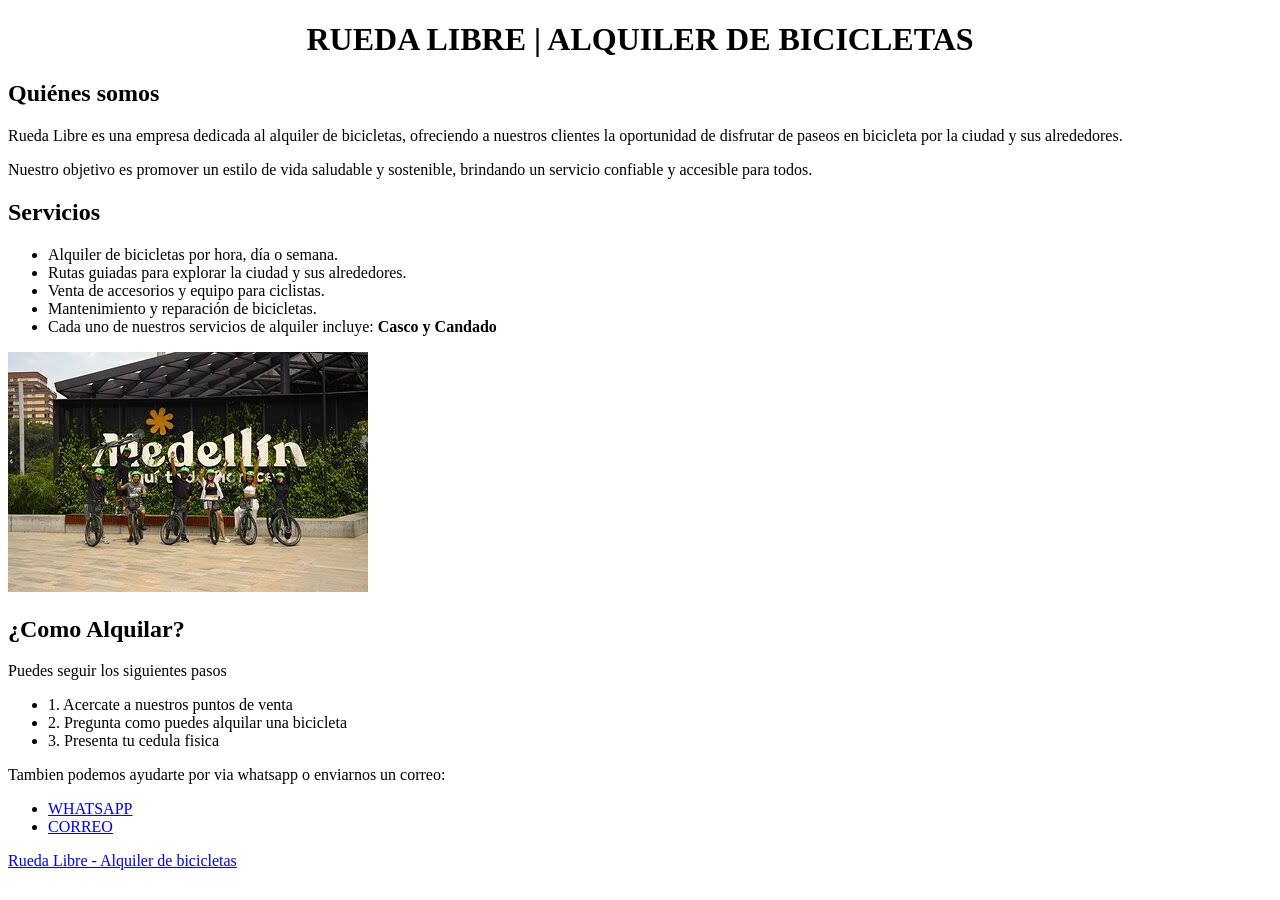
==== index.html @ cf6d64be "Clase 2: Formularios" ====
<!DOCTYPE html>
<html lang="es">

<head>
    <meta charset="UTF-8">
    <meta name="viewport" content="width=device-width, initial-scale=1.0">
    <title>Rueda Libre</title>
</head>

    <h1><center>RUEDA LIBRE | ALQUILER DE BICICLETAS</center></h1>
    <main>
        <section>
            <h2>Quiénes somos</h2>

            <p>
                Rueda Libre es una empresa dedicada al alquiler de bicicletas,
                ofreciendo a nuestros clientes la oportunidad de disfrutar de
                paseos en bicicleta por la ciudad y sus alrededores.
            </p>

            <p>
                Nuestro objetivo es promover un estilo de vida saludable y
                sostenible, brindando un servicio confiable y accesible para todos.
            </p>
        </section>

        <!-- Sección: Servicios -->
        <section>
            <h2>Servicios</h2>

            <ul>
                <li>Alquiler de bicicletas por hora, día o semana.</li>
                <li>Rutas guiadas para explorar la ciudad y sus alrededores.</li>
                <li>Venta de accesorios y equipo para ciclistas.</li>
                <li>Mantenimiento y reparación de bicicletas.</li>
                <li>Cada uno de nuestros servicios de alquiler incluye: <strong>Casco y Candado</strong></li>
            </ul>

            <img
                src="img/image1.jpeg"
                alt="Bicicletas disponibles para alquiler">
        </section>

        <section>
            <h2>¿Como Alquilar?</h2>
            <p>Puedes seguir los siguientes pasos</p>
            <ul>
                <li>1. Acercate a nuestros puntos de venta</li>
                <li>2. Pregunta como puedes alquilar una bicicleta</li>
                <li>3. Presenta tu cedula fisica</li>
            </ul>
            <p>Tambien podemos ayudarte por via whatsapp o enviarnos un correo: 
                <ul>
                    <li><a href="https://www.whatsapp.com/?lang=es">WHATSAPP</li>
                    <li><a href="https://mail.google.com/mail/u/0/#inbox">CORREO</li>
                </ul>
        </section>
    </main>
    <footer>
        <p>Rueda Libre - Alquiler de bicicletas</p>
    </footer>

</body>

</html>
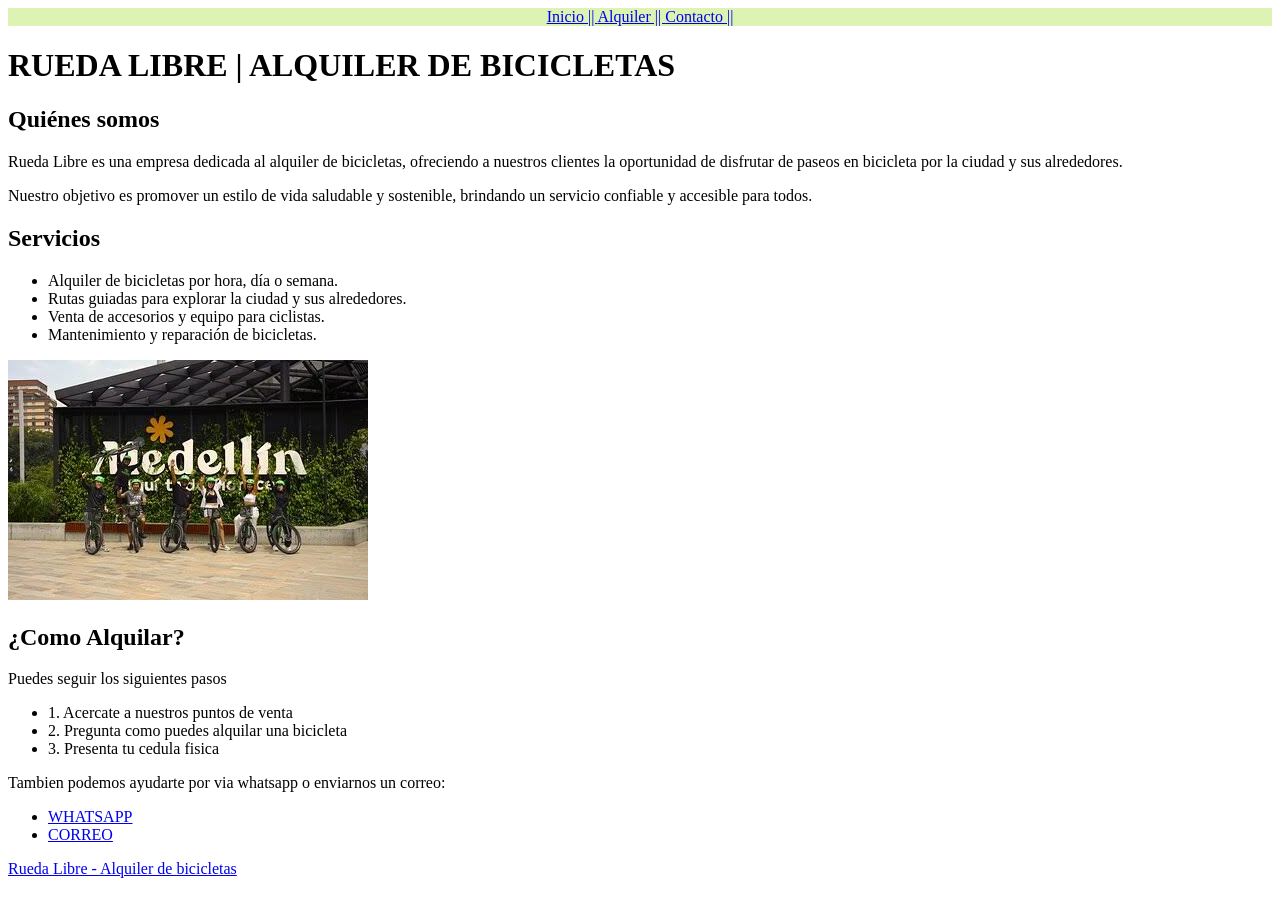
==== commit f6f6a4b6: "Se agrego contacto.html" ====
--- a/index.html
+++ b/index.html
@@ -7,7 +7,16 @@
     <title>Rueda Libre</title>
 </head>
 
-    <h1><center>RUEDA LIBRE | ALQUILER DE BICICLETAS</center></h1>
+<body>
+    <header>
+        <nav style="text-align: center; background-color: rgba(205, 238, 144, 0.671);">
+            <a href="index.html">Inicio ||  </a>
+            <a href="alquiler.html">Alquiler  ||  </a>
+            <a href="contacto.html">Contacto  ||  </a>
+        </nav>
+        <h1>RUEDA LIBRE | ALQUILER DE BICICLETAS</h1>
+    </header>
+
     <main>
         <section>
             <h2>Quiénes somos</h2>
@@ -24,7 +33,6 @@
             </p>
         </section>
 
-        <!-- Sección: Servicios -->
         <section>
             <h2>Servicios</h2>
 
@@ -33,15 +41,15 @@
                 <li>Rutas guiadas para explorar la ciudad y sus alrededores.</li>
                 <li>Venta de accesorios y equipo para ciclistas.</li>
                 <li>Mantenimiento y reparación de bicicletas.</li>
-                <li>Cada uno de nuestros servicios de alquiler incluye: <strong>Casco y Candado</strong></li>
             </ul>
 
             <img
                 src="img/image1.jpeg"
-                alt="Bicicletas disponibles para alquiler">
+                alt="Bicicletas disponibles para alquiler"
+            >
         </section>
 
-        <section>
+            <section>
             <h2>¿Como Alquilar?</h2>
             <p>Puedes seguir los siguientes pasos</p>
             <ul>
@@ -55,11 +63,12 @@
                     <li><a href="https://mail.google.com/mail/u/0/#inbox">CORREO</li>
                 </ul>
         </section>
+
     </main>
+
     <footer>
         <p>Rueda Libre - Alquiler de bicicletas</p>
     </footer>
 
 </body>
-
-</html>+</html>
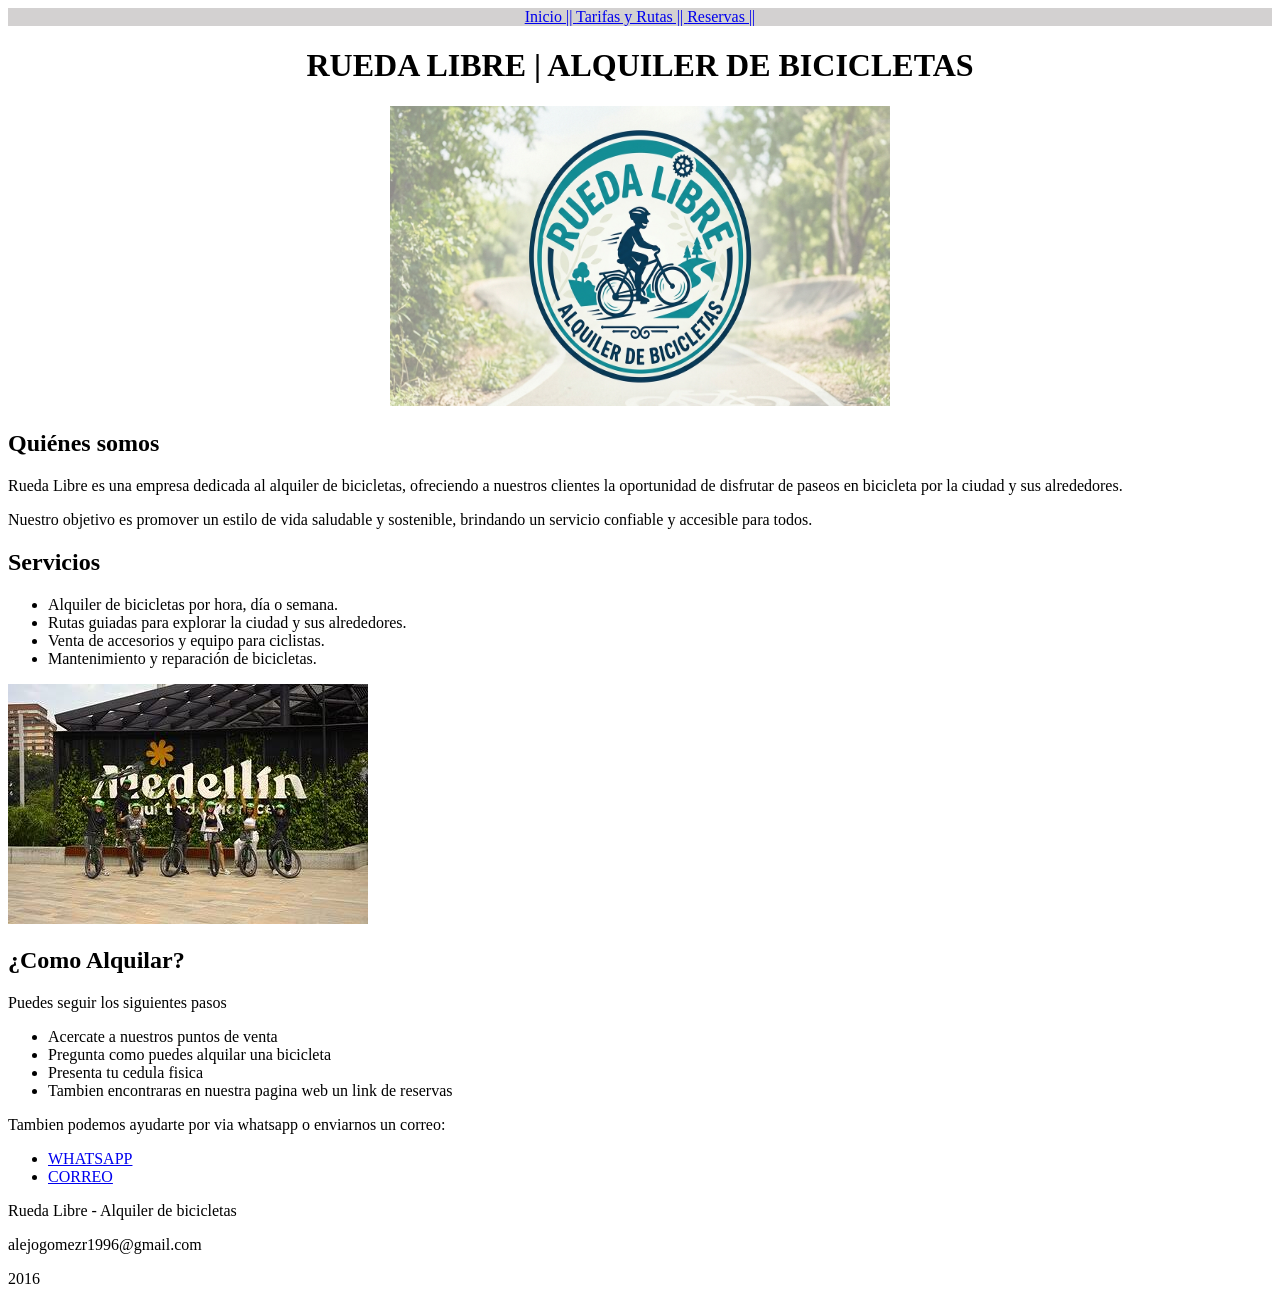
==== commit edae545a: "Sitio v0.1, paginas agregadas reservas.html y tarifas.html" ====
--- a/index.html
+++ b/index.html
@@ -9,12 +9,15 @@
 
 <body>
     <header>
-        <nav style="text-align: center; background-color: rgba(205, 238, 144, 0.671);">
+        <nav style="text-align: center; background-color: rgba(190, 187, 187, 0.671);   ">
             <a href="index.html">Inicio ||  </a>
-            <a href="alquiler.html">Alquiler  ||  </a>
-            <a href="contacto.html">Contacto  ||  </a>
+            <a href="/paginas/tarifas.html">Tarifas y Rutas ||  </a>
+            <a href="/paginas/reservas.html">Reservas  ||  </a>
         </nav>
+        <center>
         <h1>RUEDA LIBRE | ALQUILER DE BICICLETAS</h1>
+        <img src="/img/logo.jpeg" alt="Logo Rueda libre" width="500" height="300">
+        </center>
     </header>
 
     <main>
@@ -45,29 +48,35 @@
 
             <img
                 src="img/image1.jpeg"
-                alt="Bicicletas disponibles para alquiler"
-            >
+                alt="Bicicletas disponibles para alquiler">
         </section>
 
-            <section>
+        <section>
             <h2>¿Como Alquilar?</h2>
             <p>Puedes seguir los siguientes pasos</p>
+
             <ul>
-                <li>1. Acercate a nuestros puntos de venta</li>
-                <li>2. Pregunta como puedes alquilar una bicicleta</li>
-                <li>3. Presenta tu cedula fisica</li>
+                <li>Acercate a nuestros puntos de venta</li>
+                <li>Pregunta como puedes alquilar una bicicleta</li>
+                <li>Presenta tu cedula fisica</li>
+                <li>Tambien encontraras en nuestra pagina web un link de reservas</li>
             </ul>
-            <p>Tambien podemos ayudarte por via whatsapp o enviarnos un correo: 
+
+            <p>
+                Tambien podemos ayudarte por via whatsapp o enviarnos un correo: 
                 <ul>
-                    <li><a href="https://www.whatsapp.com/?lang=es">WHATSAPP</li>
-                    <li><a href="https://mail.google.com/mail/u/0/#inbox">CORREO</li>
+                    <li><a href="https://www.whatsapp.com/?lang=es">WHATSAPP</a></li>
+                    <li><a href="mailto:alejogomezr1996@gmail.com">CORREO</a></li>
                 </ul>
+            </p>
+
         </section>
-
     </main>
 
-    <footer>
+        <footer>
         <p>Rueda Libre - Alquiler de bicicletas</p>
+        <p>alejogomezr1996@gmail.com</p>
+        <p>2016</p>
     </footer>
 
 </body>
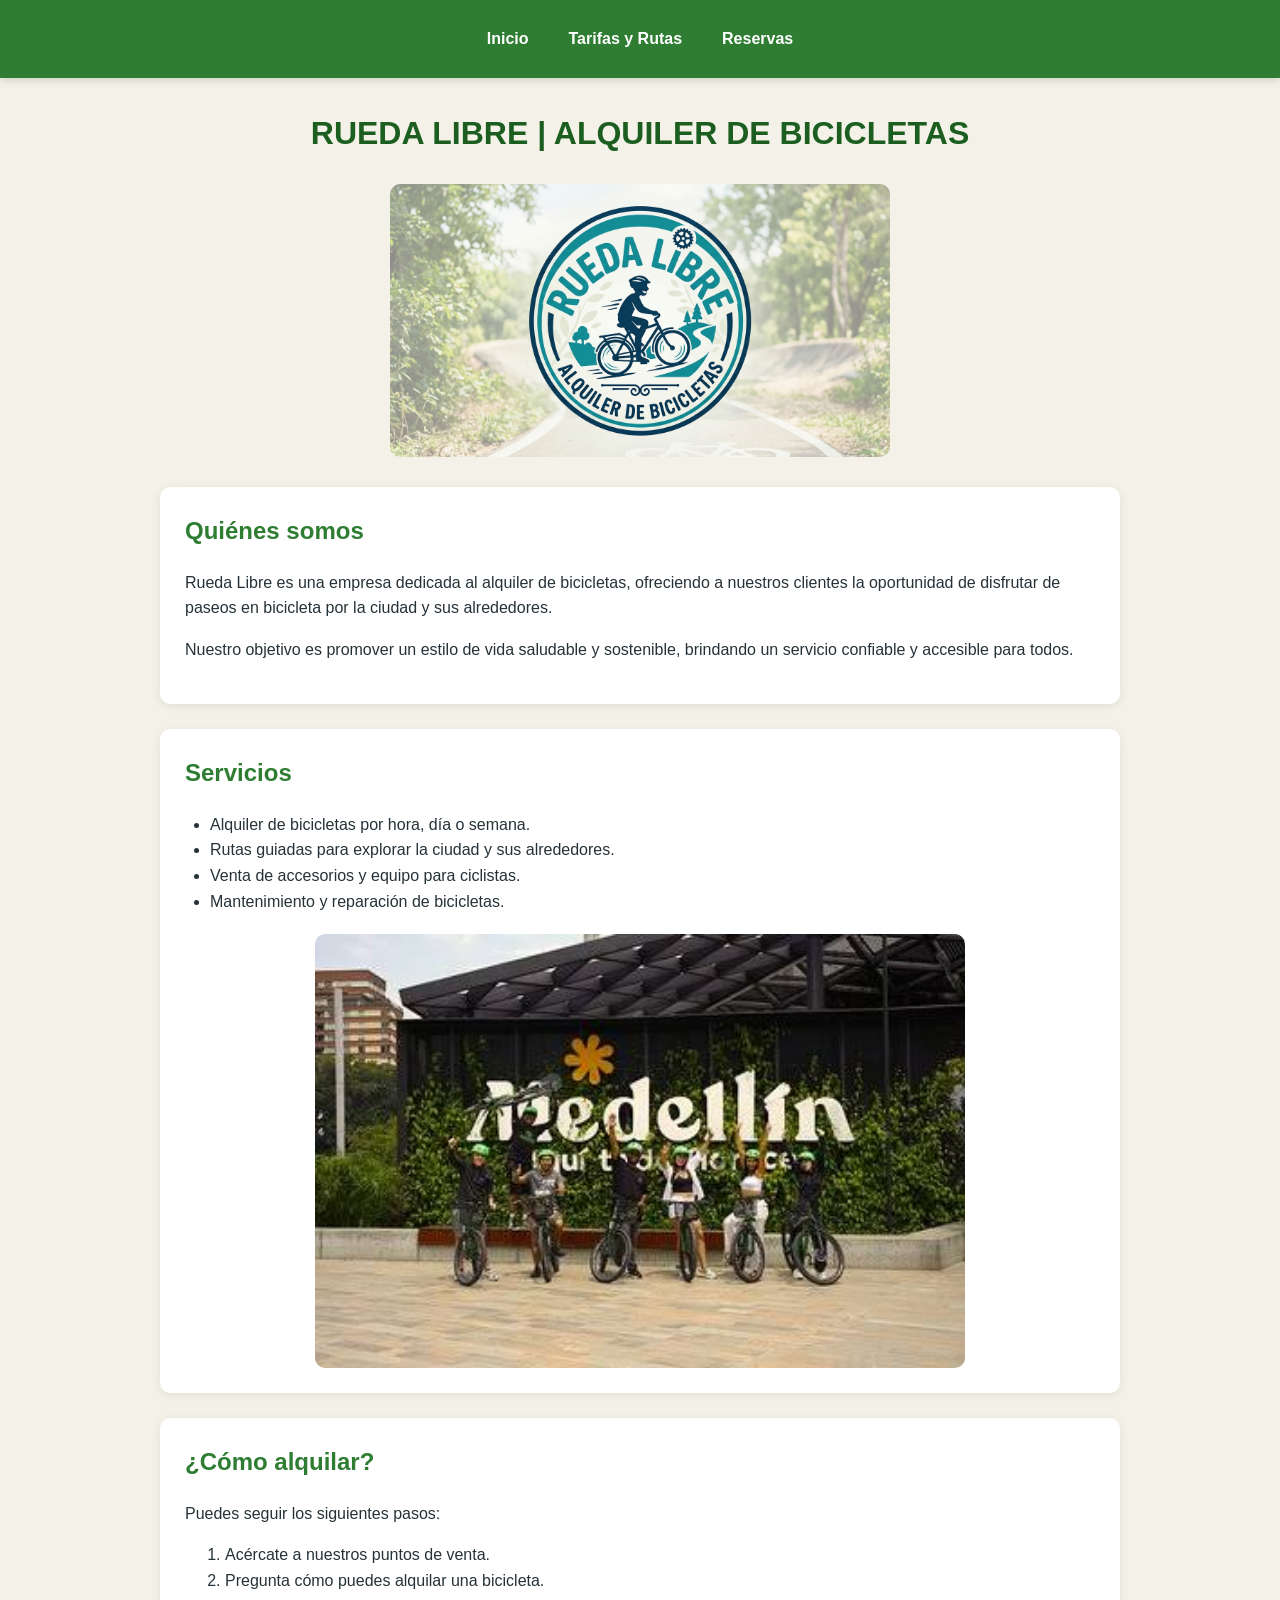
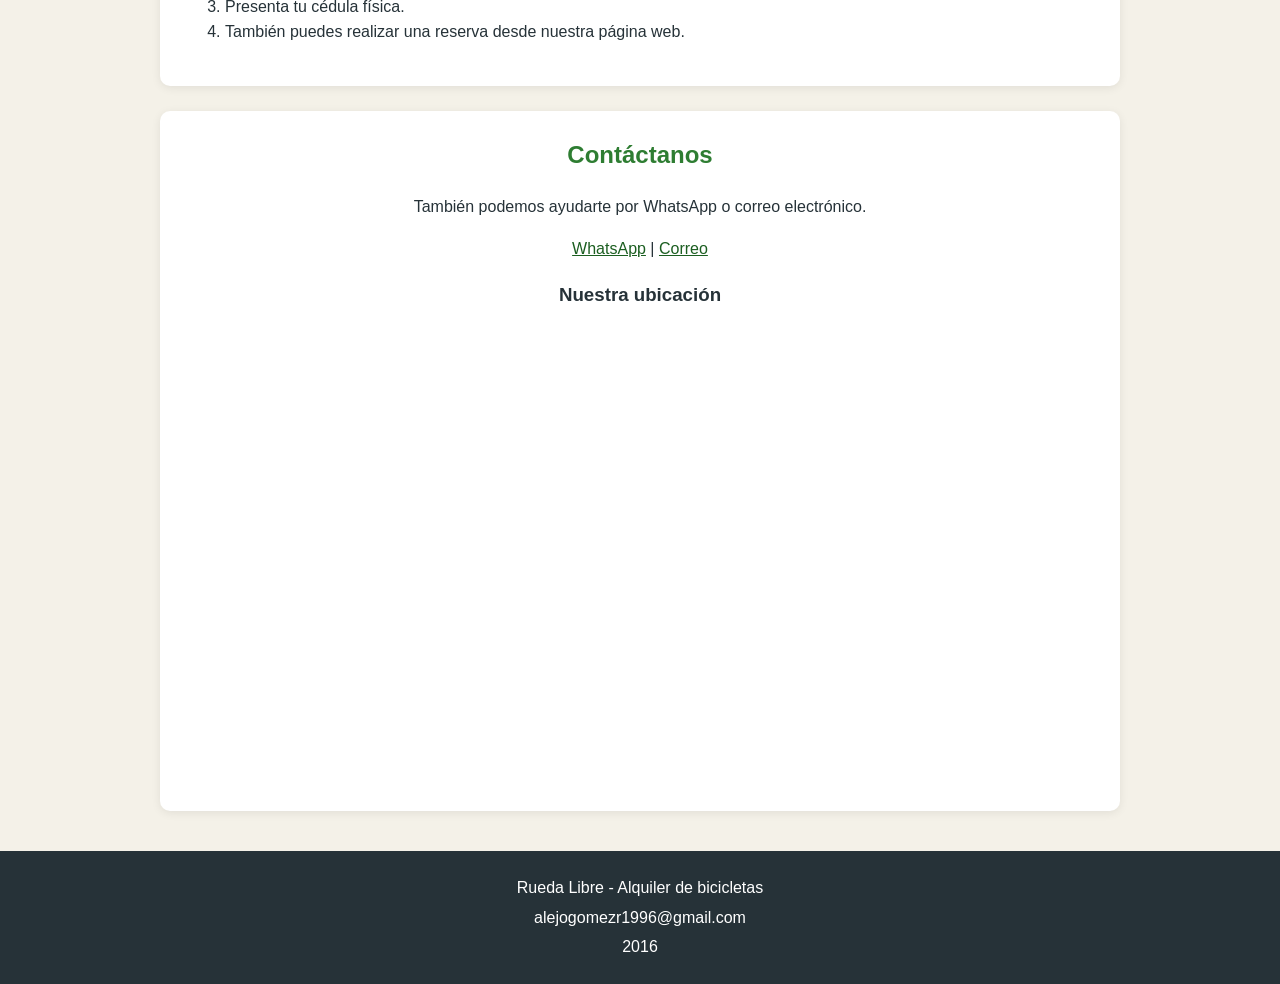
==== commit c3458801: "Se agrega estilos con CSS" ====
--- a/index.html
+++ b/index.html
@@ -1,35 +1,33 @@
 <!DOCTYPE html>
 <html lang="es">
-
 <head>
     <meta charset="UTF-8">
     <meta name="viewport" content="width=device-width, initial-scale=1.0">
-    <title>Rueda Libre</title>
+    <title>Rueda Libre | Alquiler de bicicletas</title>
+    <link rel="stylesheet" href="css/style.css">
 </head>
 
 <body>
     <header>
-        <nav style="text-align: center; background-color: rgba(190, 187, 187, 0.671);   ">
-            <a href="index.html">Inicio ||  </a>
-            <a href="/paginas/tarifas.html">Tarifas y Rutas ||  </a>
-            <a href="/paginas/reservas.html">Reservas  ||  </a>
+        <nav>
+            <a href="index.html">Inicio</a>
+            <a href="paginas/tarifas.html">Tarifas y Rutas</a>
+            <a href="paginas/reservas.html">Reservas</a>
         </nav>
-        <center>
-        <h1>RUEDA LIBRE | ALQUILER DE BICICLETAS</h1>
-        <img src="/img/logo.jpeg" alt="Logo Rueda libre" width="500" height="300">
-        </center>
     </header>
 
     <main>
+        <h1>RUEDA LIBRE | ALQUILER DE BICICLETAS</h1>
+
+        <img class="logo" src="img/logo.jpeg" alt="Logo Rueda Libre">
+
         <section>
             <h2>Quiénes somos</h2>
-
             <p>
                 Rueda Libre es una empresa dedicada al alquiler de bicicletas,
                 ofreciendo a nuestros clientes la oportunidad de disfrutar de
                 paseos en bicicleta por la ciudad y sus alrededores.
             </p>
-
             <p>
                 Nuestro objetivo es promover un estilo de vida saludable y
                 sostenible, brindando un servicio confiable y accesible para todos.
@@ -38,7 +36,6 @@
 
         <section>
             <h2>Servicios</h2>
-
             <ul>
                 <li>Alquiler de bicicletas por hora, día o semana.</li>
                 <li>Rutas guiadas para explorar la ciudad y sus alrededores.</li>
@@ -46,38 +43,42 @@
                 <li>Mantenimiento y reparación de bicicletas.</li>
             </ul>
 
-            <img
-                src="img/image1.jpeg"
+            <img class="service-image" src="img/image1.jpeg"
                 alt="Bicicletas disponibles para alquiler">
         </section>
 
         <section>
-            <h2>¿Como Alquilar?</h2>
-            <p>Puedes seguir los siguientes pasos</p>
+            <h2>¿Cómo alquilar?</h2>
+            <p>Puedes seguir los siguientes pasos:</p>
+            <ol>
+                <li>Acércate a nuestros puntos de venta.</li>
+                <li>Pregunta cómo puedes alquilar una bicicleta.</li>
+                <li>Presenta tu cédula física.</li>
+                <li>También puedes realizar una reserva desde nuestra página web.</li>
+            </ol>
+        </section>
 
-            <ul>
-                <li>Acercate a nuestros puntos de venta</li>
-                <li>Pregunta como puedes alquilar una bicicleta</li>
-                <li>Presenta tu cedula fisica</li>
-                <li>Tambien encontraras en nuestra pagina web un link de reservas</li>
-            </ul>
-
+        <section class="contacto">
+            <h2>Contáctanos</h2>
+            <p>También podemos ayudarte por WhatsApp o correo electrónico.</p>
             <p>
-                Tambien podemos ayudarte por via whatsapp o enviarnos un correo: 
-                <ul>
-                    <li><a href="https://www.whatsapp.com/?lang=es">WHATSAPP</a></li>
-                    <li><a href="mailto:alejogomezr1996@gmail.com">CORREO</a></li>
-                </ul>
+                <a href="https://www.whatsapp.com/?lang=es">WhatsApp</a> |
+                <a href="mailto:alejogomezr1996@gmail.com">Correo</a>
             </p>
 
+            <h3>Nuestra ubicación</h3>
+            <iframe
+                src="https://www.google.com/maps/embed?pb=!1m18!1m12!1m3!1d572.8147359258413!2d-75.58294545653744!3d6.2192919069781585!2m3!1f0!2f0!3f0!3m2!1i1024!2i768!4f13.1!3m3!1m2!1s0x8e4429e1dab04e05%3A0x5a77c25c8a5faf3a!2sDe%20Moda%20Outlet!5e0!3m2!1ses!2sco!4v1792768528899!5m2!1ses!2sco"
+                width="600" height="450" style="border:0;" allowfullscreen=""
+                loading="lazy" referrerpolicy="strict-origin-when-cross-origin">
+            </iframe>
         </section>
     </main>
 
-        <footer>
+    <footer>
         <p>Rueda Libre - Alquiler de bicicletas</p>
         <p>alejogomezr1996@gmail.com</p>
         <p>2016</p>
     </footer>
-
 </body>
 </html>
--- a/css/style.css
+++ b/css/style.css
@@ -0,0 +1,218 @@
+* {
+    box-sizing: border-box;
+}
+
+body {
+    margin: 0;
+    background-color: #f4f1e8;
+    color: #263238;
+    font-family: Arial, Helvetica, sans-serif;
+    line-height: 1.6;
+}
+
+header {
+    background-color: #2e7d32;
+    padding: 16px 20px;
+    box-shadow: 0 2px 8px rgba(0,0,0,0.15);
+}
+
+nav {
+    max-width: 1000px;
+    margin: auto;
+    display: flex;
+    justify-content: center;
+    gap: 8px;
+    flex-wrap: wrap;
+}
+
+nav a {
+    color: white;
+    text-decoration: none;
+    font-weight: bold;
+    padding: 10px 16px;
+    border-radius: 6px;
+}
+
+nav a:hover {
+    background-color: #1b5e20;
+}
+
+main {
+    max-width: 1000px;
+    margin: 30px auto;
+    padding: 0 20px;
+}
+
+h1 {
+    color: #1b5e20;
+    text-align: center;
+    margin-bottom: 25px;
+}
+
+h2 {
+    color: #2e7d32;
+    margin-top: 0;
+}
+
+section,
+form,
+table {
+    background-color: white;
+    border-radius: 10px;
+    box-shadow: 0 2px 10px rgba(0,0,0,0.08);
+}
+
+section {
+    padding: 25px;
+    margin: 25px 0;
+}
+
+.logo {
+    display: block;
+    width: min(500px, 100%);
+    height: auto;
+    margin: 0 auto 30px;
+    border-radius: 10px;
+}
+
+.service-image {
+    display: block;
+    width: min(650px, 100%);
+    height: auto;
+    margin: 20px auto 0;
+    border-radius: 10px;
+}
+
+ul {
+    padding-left: 25px;
+}
+
+table {
+    width: 100%;
+    border-collapse: collapse;
+    margin: 25px 0;
+    overflow: hidden;
+}
+
+caption {
+    color: #1b5e20;
+    font-size: 1.2rem;
+    margin-bottom: 10px;
+}
+
+th,
+td {
+    padding: 12px;
+    border: 1px solid #ddd;
+    text-align: center;
+}
+
+th {
+    background-color: #2e7d32;
+    color: white;
+}
+
+tr:nth-child(even) {
+    background-color: #f5f5f5;
+}
+
+form {
+    padding: 25px;
+}
+
+fieldset {
+    border: 1px solid #c8d6c9;
+    border-radius: 8px;
+    padding: 20px;
+    margin-bottom: 20px;
+}
+
+legend {
+    color: #1b5e20;
+    font-weight: bold;
+    padding: 0 8px;
+}
+
+label {
+    display: inline-block;
+    margin-bottom: 6px;
+    font-weight: bold;
+}
+
+input,
+select,
+textarea {
+    width: 100%;
+    padding: 10px;
+    border: 1px solid #bbb;
+    border-radius: 6px;
+    font: inherit;
+    margin-bottom: 12px;
+}
+
+input[type="checkbox"] {
+    width: auto;
+    margin: 0 5px 0 10px;
+}
+
+button {
+    background-color: #2e7d32;
+    color: white;
+    border: none;
+    padding: 12px 24px;
+    border-radius: 6px;
+    font-weight: bold;
+    cursor: pointer;
+}
+
+button:hover {
+    background-color: #1b5e20;
+}
+
+a {
+    color: #1b5e20;
+}
+
+.contacto {
+    text-align: center;
+}
+
+iframe {
+    max-width: 100%;
+    border-radius: 8px;
+}
+
+footer {
+    margin-top: 40px;
+    background-color: #263238;
+    color: white;
+    text-align: center;
+    padding: 20px;
+}
+
+footer p {
+    margin: 4px 0;
+}
+
+@media (max-width: 600px) {
+    main {
+        padding: 0 12px;
+    }
+
+    nav {
+        flex-direction: column;
+        align-items: stretch;
+        text-align: center;
+    }
+
+    section,
+    form {
+        padding: 18px;
+    }
+
+    th,
+    td {
+        padding: 8px 5px;
+        font-size: 0.9rem;
+    }
+}
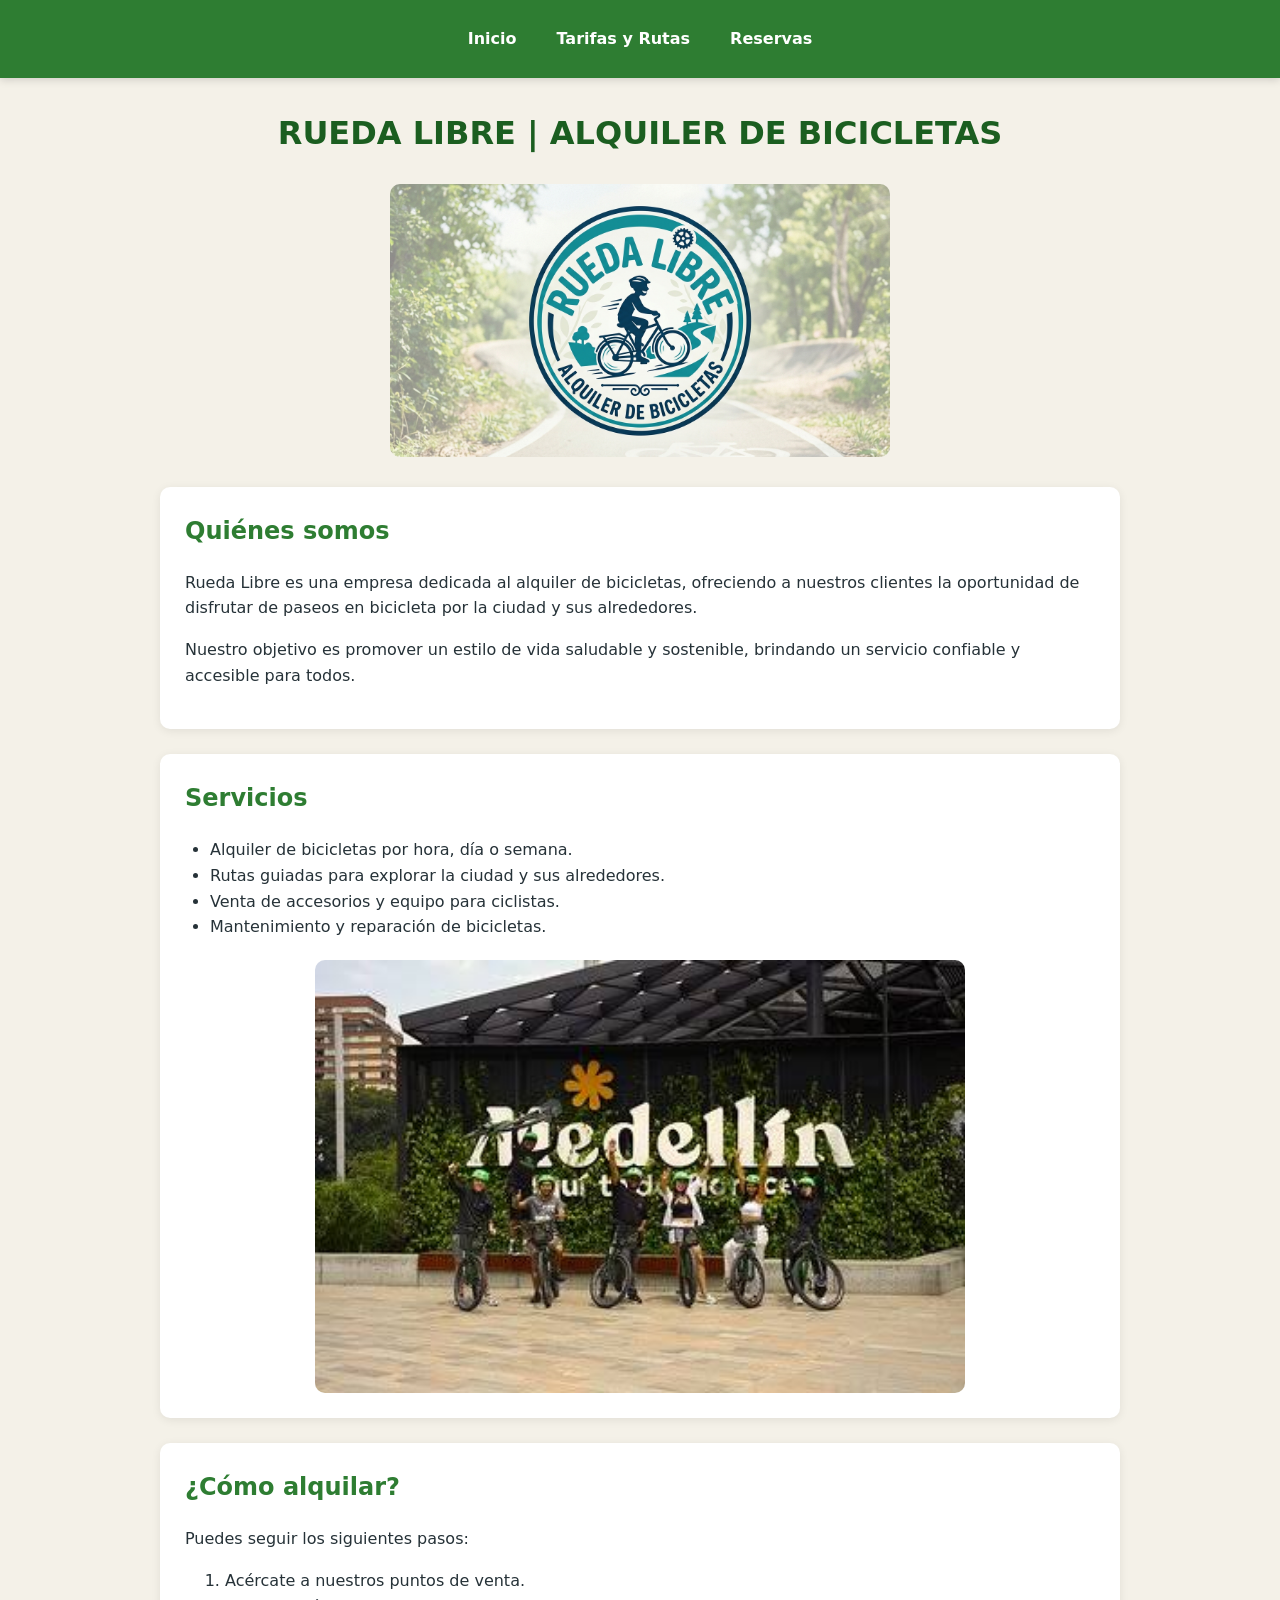
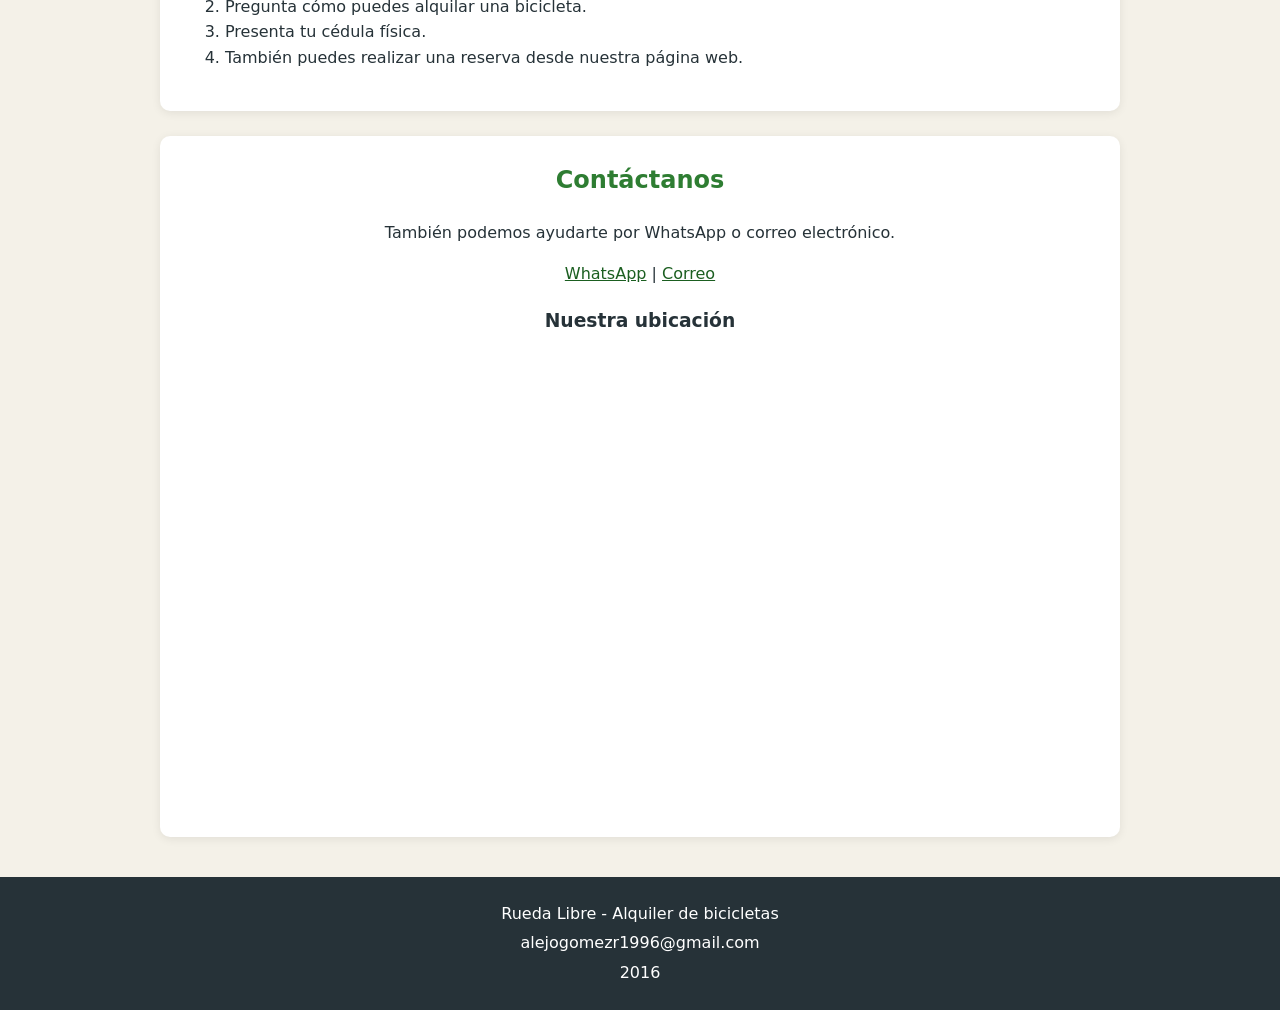
==== commit 1ba49278: "Actualizacion css" ====
--- a/index.html
+++ b/index.html
@@ -3,6 +3,12 @@
 <head>
     <meta charset="UTF-8">
     <meta name="viewport" content="width=device-width, initial-scale=1.0">
+    <link rel="preconnect" href="https://fonts.googleapis.com">
+    <link rel="preconnect" href="https://fonts.gstatic.com" crossorigin>
+    <link href="https://fonts.googleapis.com/css2?family=Montserrat:ital,wght@0,100..900;1,100..900&family=Open+Sans:ital,wght@0,300..800;1,300..800&display=swap" rel="stylesheet">
+    <link rel="preconnect" href="https://fonts.googleapis.com">
+    <link rel="preconnect" href="https://fonts.gstatic.com" crossorigin>
+    <link href="https://fonts.googleapis.com/css2?family=Open+Sans:ital,wght@0,300..800;1,300..800&display=swap" rel="stylesheet">
     <title>Rueda Libre | Alquiler de bicicletas</title>
     <link rel="stylesheet" href="css/style.css">
 </head>
--- a/css/style.css
+++ b/css/style.css
@@ -6,7 +6,7 @@
     margin: 0;
     background-color: #f4f1e8;
     color: #263238;
-    font-family: Arial, Helvetica, sans-serif;
+    font-family: system-ui, -apple-system, BlinkMacSystemFont, 'Segoe UI', Roboto, Oxygen, Ubuntu, Cantarell, 'Open Sans', 'Helvetica Neue', sans-serif;
     line-height: 1.6;
 }
 
